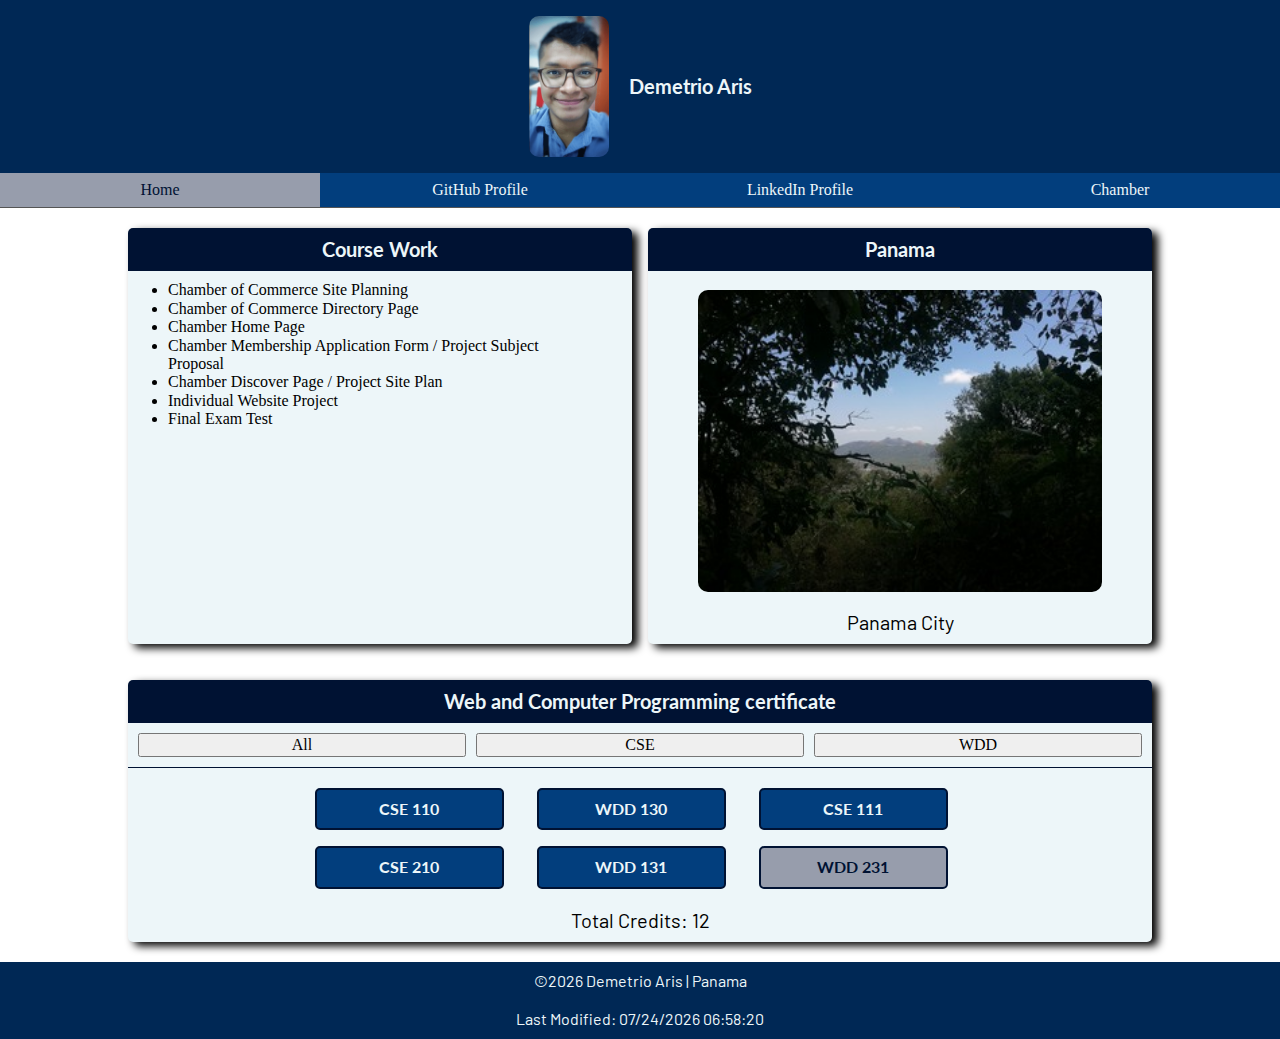
==== index.html @ 6ad93ae7 "Update index.html" ====
<!DOCTYPE html>
<html lang="en">

<head>
    <meta charset="UTF-8">
    <meta name="viewport" content="width=device-width, initial-scale=1.0">
    <meta name="description" content="Home page">
    <meta name="author" content="Demetrio Aris">
    <title>Home</title>
    <link rel="preconnect" href="https://fonts.googleapis.com">
    <link rel="preconnect" href="https://fonts.gstatic.com" crossorigin>
    <link href="https://fonts.googleapis.com/css2?family=Barlow&family=Lato&display=swap" rel="stylesheet">
    <link rel="stylesheet" href="styles/normalize.css">
    <link rel="stylesheet" href="styles/style-small.css">
    <link rel="stylesheet" href="styles/style-large.css">
    <script src="scripts/main.js" defer></script>
    <script src="scripts/courses.js" defer></script>

</head>

<body>
    <header>
        <img src="images/demetrio_photo-171px.png" alt="Demetrio Aris photo">
        <h1>Demetrio Aris</h1>
        <button id="menu"></button>
    </header>
    <nav>
        <ul>
            <li><a class="active" href="/index.html">Home</a></li>
            <li><a href="https://github.com/demetrioaris" target="_blank">GitHub Profile</a></li>
            <li><a href="https://www.linkedin.com/in/d-aris/" target="_blank">LinkedIn Profile</a></li>
            <li><a href="chamber/index1.html" target="_blank">Chamber</a></li>
        </ul>
    </nav>
    <main>
        <section class="courseWork-box">
            <h2>Course Work</h2>
            <ul>
                <li>Chamber of Commerce Site Planning</li>
                <li>Chamber of Commerce Directory Page</li>
                <li>Chamber Home Page</li>
                <li>Chamber Membership Application Form / Project Subject Proposal</li>
                <li>Chamber Discover Page / Project Site Plan
                </li>
                <li>Individual Website Project</li>
                <li>Final Exam Test</li>
            </ul>
        </section>
        <section class="country-box">
            <h2>Panama</h2>
            <picture>
                <source media="(min-width: 768px)" srcset="images/panamaCity_small.jpg">
                <source media="(min-width: 1024px)" srcset="images/panamaCity_mediun.png">

                <img src="images/panamaCity_small.jpg" alt="Panama" width="300" height="225">
            </picture>
            <p>Panama City</p>
        </section>
        <section class="certificate-box">
            <h2>Web and Computer Programming certificate</h2>
            <div class="boxButton">
                <button value="all">All</button>
                <button value="cse">CSE</button>
                <button value="wdd">WDD</button>
            </div>
            <div class="boxcertificate01 boxCourse"></div>
            <p id="totalCreditsCert01">Total Credits for Certificate 1: 0</p>
        </section>
    </main>
    <footer>
        <p>&copy;<span id="currentyear">Lorem</span></i> Demetrio Aris |
            Panama</p>
        <p id="lastModified">Lorem ipsum</p>
    </footer>
</body>

</html>
---- styles/style-small.css ----
:root {
    /*Breakpoint 
    --desktop-vw: 1200px;
    --laptop-vw: 1024px;
    --table-vw: 768px;
    --phone-vw: 480px;
    */

    /* CSS HEX */
    --true-blue: #0466c8ff;
    --sapphire: #0353a4ff;
    --yale-blue: #023e7dff;
    --oxford-blue: #002855ff;
    --oxford-blue-2: #001845ff;
    --oxford-blue-3: #001233ff;
    --delft-blue: #33415cff;
    --paynes-gray: #5c677dff;
    --slate-gray: #7d8597ff;
    --cool-gray: #979dacff;
    --alice-blue: #edf6f9ff;

    /* Text Colors */
    /* Headlines on a white background */
    --headline-color-on-white: var(--oxford-blue-3);
    /* Headlines on a colored background */
    --headline-color-on-color: var(--alice-blue);
    /* Paragraph text on a white background */
    --paragraph-color-on-white: var(--secondary-color);
    /* Paragraph text on a colored background */
    --paragraph-color-on-color: var(--accent3-color);

    --paragraph-background-color: var(--alice-blue);

    /* Navigation Colors */
    --nav-link-color: var(--oxford-blue-3);
    --nav-background-color: var(--cool-gray);
    --nav-hover-link-color: var(--oxford-blue-3);
    --nav-hover-background-color: var(--true-blue);

    --barlow-regular-font-family: "Barlow", sans-serif;
    --barlow-regular-font-weight: 400;
    --barlow-regular-font-style: normal;

    --lato-regular-font-family: "Lato", sans-serif;
    --lato-regular-font-weight: 400;
    --lato-regular-font-style: normal;

    --font-size-small: 16px;
    --font-size-base: 20px;
    --font-size-large: 24px;
}

h1,
h2,
h3,
h4,
h5 {
    font-family: var(--lato-regular-font-family);
}

p {
    font-family: var(--barlow-regular-font-family);
}

/*Header */
header,
footer {
    background-color: var(--oxford-blue);
    color: var(--alice-blue);
}

header {
    display: flex;
    align-items: center;
    justify-content: center;
}

header img {
    width: 80px;
    height: 141px;
    margin: 1rem 0;
    border-radius: 10px;
}

header h1 {
    margin-left: 20px;
    font-size: var(--font-size-base);
    font-weight: bold;
}

/* mobile **************************/
/*Hamburger menu*/

#menu {
    display: block;
    font-size: 40px;
    text-decoration: none;
    padding: 8px 12px;
    background-color: var(--oxford-blue);
    color: var(--alice-blue);
}

#menu {
    font-family: Roboto, sans-serif;
    position: absolute;
    top: 1.6rem;
    right: 1.5rem;
    cursor: pointer;
    border: 0;
}

#menu::before {
    content: "≡";
}

nav {
    background-color: var(--yale-blue);
}

nav ul {
    list-style-type: none;
    margin: 0;
    padding: 0;
}

nav li {
    display: none;
    border-bottom: 1px solid #555;
}

nav a {
    display: block;
    color: var(--alice-blue);
    text-align: center;
    padding: 8px 16px;
    text-decoration: none;
}

nav a:hover:not(.active) {
    background-color: var(--nav-hover-background-color);
    color: var(--nav-hover-link-color);
}

nav li:last-child {
    border-bottom: none;
}

nav a.active {
    background-color: var(--cool-gray);
    color: var(--nav-hover-link-color);
}

.open li {
    display: block;
}

#menu.open::before {
    content: "X";
}
/*Content*******************/
main {
    display: grid;
    grid-template-columns: repeat(auto-fill, minmax(15em, 1fr));
    grid-gap: 1em;
    margin: 20px;
}

main section {
    border-radius: 5px;
    box-shadow: 6px 4px 8px;
    margin: 10px auto;
    background-color: var(--paragraph-background-color);
    width: fit-content;
    text-align: center;
}

section h2 {
    background-color: var(--oxford-blue-3);
    color: var(--headline-color-on-color);
    margin: 0;
    border-radius: 5px 5px 0 0;
    font-size: var(--font-size-base);
    padding: 10px 0;
}

section ul {
    padding: 0 40px;
    margin: 10px 0;
}

section li {
    text-align: left;
    font-size: var(--font-size-small);
}

picture {
    padding: 10px;
    max-width: 300px;
}

section img {
    height: auto;
    width: 80%;
    display: block;
}

section img {
    border-radius: 10px;
    margin: 0 auto;
}

section p {
    font-size: var(--font-size-small);
    margin: 0 0 10px 0;
}

.boxcertificate01 {
    display: flex;
    justify-content: center;
    flex-wrap: wrap;
    gap: 10px;
    margin: 20px 0;
}

.boxButton {
    width: 100;
    display: flex;
    padding: 5px;
    border-bottom: 1px solid var(--oxford-blue-3);
}

.boxButton button {
    flex: 1 1 100%;
    margin: 5px;
}

.course {
    display: flex;
    align-items: center;
    justify-content: center;
}

.course {
    border: var(--oxford-blue-3) solid 2px;
    width: 80%;
    padding: 10px;
    border-radius: 5px;
}

.course h3 {
    font-size: var(--font-size-small);
    margin: 0;
    padding: 0;
}

.courseNoComplete {
    background-color: var(--cool-gray);
    color: var(--oxford-blue-3);
}

.courseComplete {
    background-color: var(--yale-blue);
    color: var(--alice-blue);
}

/*Footer */

footer p {
    margin: 0;
}
footer p {
    text-align: center;
    padding: 10px;
}

@media (min-width: 480px) {
    nav ul {
        display: flex;
    }

    nav ul li {
        display: block;
        flex: 1 1 100%;
    }

    #menu {
        display: none;
    }

    main {
        max-width: 768px;
        display: flex;
        flex-direction: row;
        flex-wrap: wrap;
        gap: 1em;
        margin: 10px auto;
    }

    main p {
        font-size: var(--font-size-base);
    }

    section {
        flex-basis: 15em;
        flex-grow: 1;
    }

    .boxcertificate01 {
        width: 650px;
        margin: 20px auto;
        display: grid;
        grid-template-columns: repeat(auto-fill, minmax(12em, 1fr));
        grid-gap: 1em;
    }

    .course {
        padding: 10px;
    }
}
---- styles/style-large.css ----
/* Larger Views ******************************/
@media (min-width: 1024px) {
    main {
        width: 80%;
        max-width: 1200px;
    }

    
}
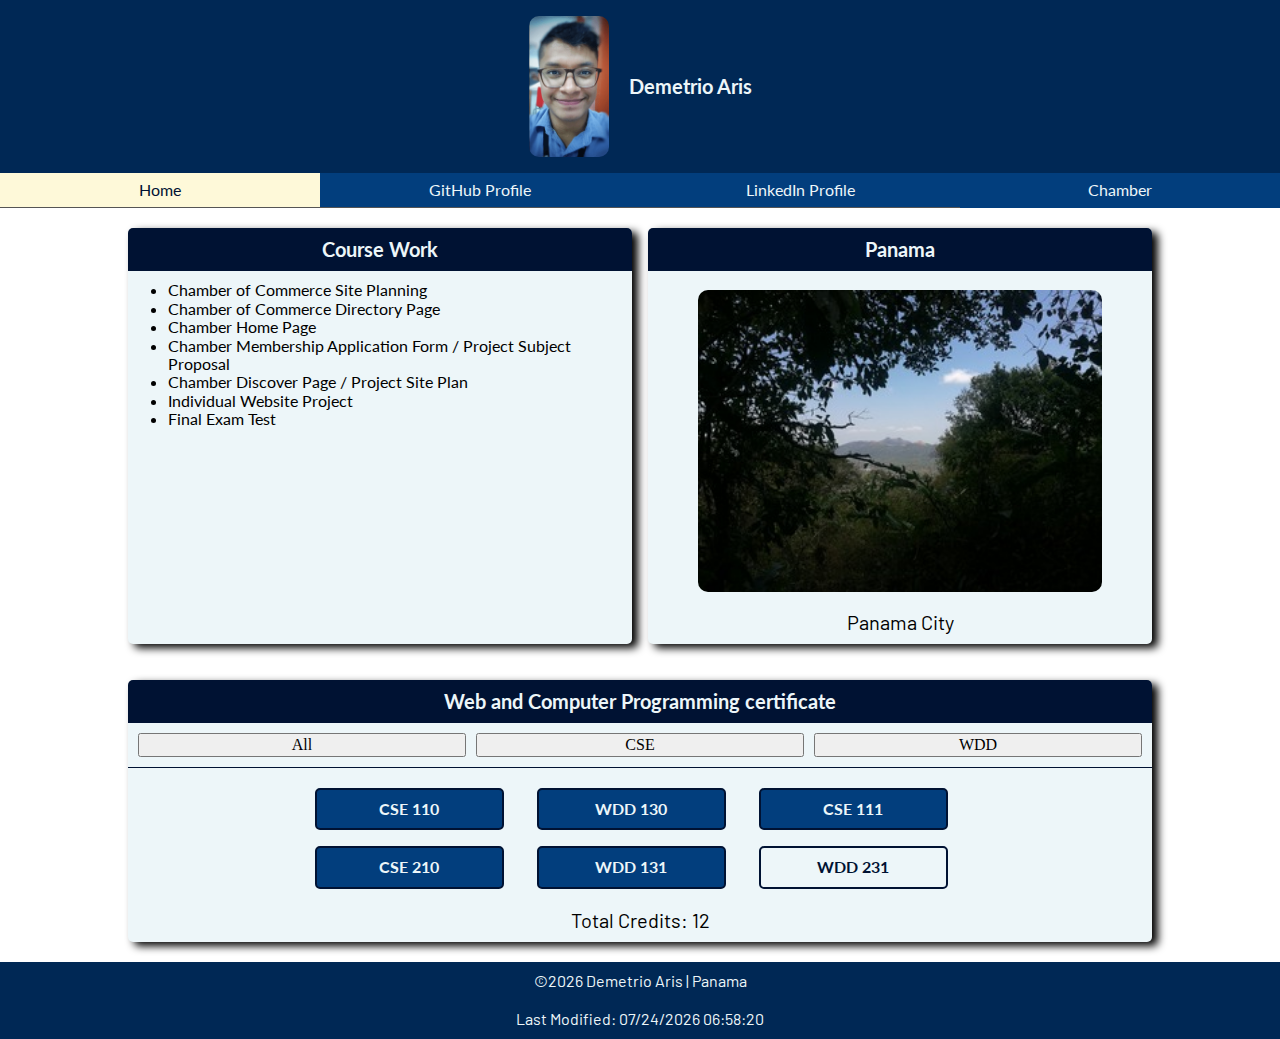
==== commit 642984e9: "updated" ====
--- a/index.html
+++ b/index.html
@@ -6,7 +6,15 @@
     <meta name="viewport" content="width=device-width, initial-scale=1.0">
     <meta name="description" content="Home page">
     <meta name="author" content="Demetrio Aris">
-    <title>Home</title>
+    <link rel="icon" href="images/favorite-favicon.ico">
+    <!--  Essential META Tags -->
+    <meta property="og:title" content="Home | Demetrio Aris">
+    <meta property="og:type" content="website" />
+    <meta property="og:image" content="images/panamaCity-card.jpg">
+    <meta property="og:url" content="https://demetrioaris.github.io/wdd231/index.html">
+    <meta name="twitter:card" content="summary_large_image">
+
+    <title>Home | Demetrio Aris</title>
     <link rel="preconnect" href="https://fonts.googleapis.com">
     <link rel="preconnect" href="https://fonts.gstatic.com" crossorigin>
     <link href="https://fonts.googleapis.com/css2?family=Barlow&family=Lato&display=swap" rel="stylesheet">
@@ -22,7 +30,7 @@
     <header>
         <img src="images/demetrio_photo-171px.png" alt="Demetrio Aris photo">
         <h1>Demetrio Aris</h1>
-        <button id="menu"></button>
+        <button id="menu" title="Menu"></button>
     </header>
     <nav>
         <ul>
@@ -59,19 +67,19 @@
         <section class="certificate-box">
             <h2>Web and Computer Programming certificate</h2>
             <div class="boxButton">
-                <button value="all">All</button>
-                <button value="cse">CSE</button>
-                <button value="wdd">WDD</button>
+                <button value="all" title="Filter button">All</button>
+                <button value="cse" title="Filter button">CSE</button>
+                <button value="wdd" title="Filter button">WDD</button>
             </div>
             <div class="boxcertificate01 boxCourse"></div>
             <p id="totalCreditsCert01">Total Credits for Certificate 1: 0</p>
         </section>
     </main>
     <footer>
-        <p>&copy;<span id="currentyear">Lorem</span></i> Demetrio Aris |
+        <p>&copy;<span id="currentyear">Lorem</span> Demetrio Aris |
             Panama</p>
         <p id="lastModified">Lorem ipsum</p>
     </footer>
 </body>
 
-</html>
+</html>--- a/styles/style-small.css
+++ b/styles/style-small.css
@@ -54,7 +54,8 @@
 h2,
 h3,
 h4,
-h5 {
+h5,
+li {
     font-family: var(--lato-regular-font-family);
 }
 
@@ -146,8 +147,8 @@
 }
 
 nav a.active {
-    background-color: var(--cool-gray);
-    color: var(--nav-hover-link-color);
+    background-color: #FEF9D9;
+    color: var(--oxford-blue-3);
 }
 
 .open li {
@@ -223,7 +224,6 @@
 }
 
 .boxButton {
-    width: 100;
     display: flex;
     padding: 5px;
     border-bottom: 1px solid var(--oxford-blue-3);
@@ -254,7 +254,7 @@
 }
 
 .courseNoComplete {
-    background-color: var(--cool-gray);
+    background-color: var( --alice-blue);
     color: var(--oxford-blue-3);
 }
 
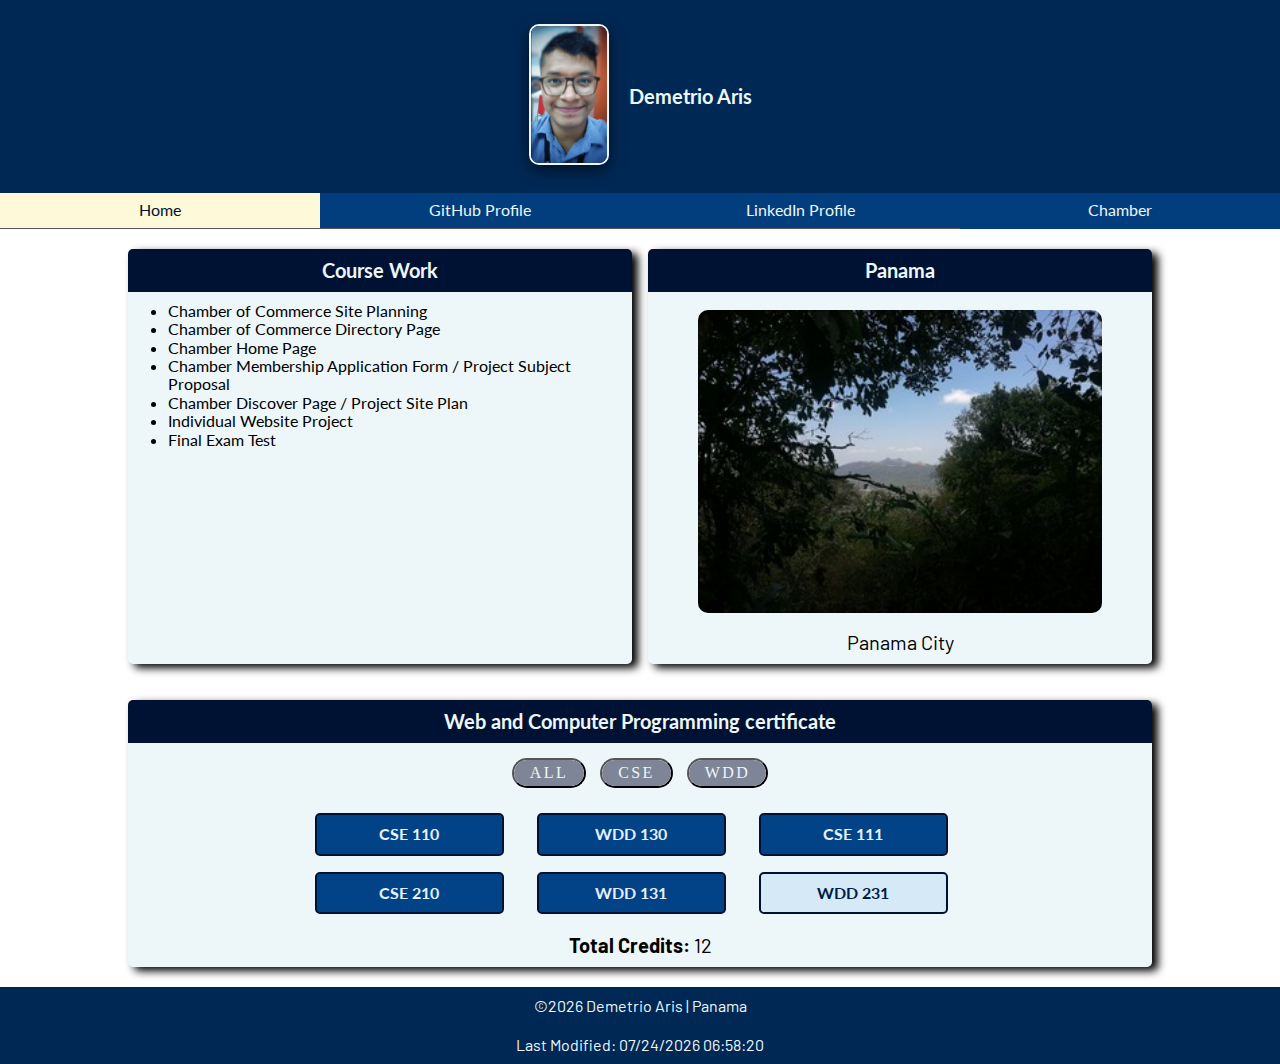
==== commit a6877c4e: "Week 4" ====
--- a/index.html
+++ b/index.html
@@ -28,7 +28,9 @@
 
 <body>
     <header>
-        <img src="images/demetrio_photo-171px.png" alt="Demetrio Aris photo">
+        <div class="contenedor">
+            <img class="avatar" src="images/demetrio_photo-171px.png" alt="Demetrio Aris photo">
+        </div>
         <h1>Demetrio Aris</h1>
         <button id="menu" title="Menu"></button>
     </header>
@@ -37,7 +39,7 @@
             <li><a class="active" href="/index.html">Home</a></li>
             <li><a href="https://github.com/demetrioaris" target="_blank">GitHub Profile</a></li>
             <li><a href="https://www.linkedin.com/in/d-aris/" target="_blank">LinkedIn Profile</a></li>
-            <li><a href="chamber/index1.html" target="_blank">Chamber</a></li>
+            <li><a href="chamber/index.html" target="_blank">Chamber</a></li>
         </ul>
     </nav>
     <main>
@@ -67,18 +69,21 @@
         <section class="certificate-box">
             <h2>Web and Computer Programming certificate</h2>
             <div class="boxButton">
-                <button value="all" title="Filter button">All</button>
-                <button value="cse" title="Filter button">CSE</button>
-                <button value="wdd" title="Filter button">WDD</button>
+                <button class="courseButton" value="all" title="Filter button">All</button>
+                <button class="courseButton" value="cse" title="Filter button">CSE</button>
+                <button class="courseButton" value="wdd" title="Filter button">WDD</button>
             </div>
             <div class="boxcertificate01 boxCourse"></div>
+            <dialog id="courses-details"></dialog>
             <p id="totalCreditsCert01">Total Credits for Certificate 1: 0</p>
         </section>
+
     </main>
     <footer>
         <p>&copy;<span id="currentyear">Lorem</span> Demetrio Aris |
             Panama</p>
         <p id="lastModified">Lorem ipsum</p>
+        
     </footer>
 </body>
 
--- a/styles/style-small.css
+++ b/styles/style-small.css
@@ -63,6 +63,11 @@
     font-family: var(--barlow-regular-font-family);
 }
 
+body {
+    display: flex;
+    flex-direction: column;
+}
+
 /*Header */
 header,
 footer {
@@ -76,11 +81,36 @@
     justify-content: center;
 }
 
-header img {
+@keyframes float {
+    0% {
+        box-shadow: 0 5px 15px 0px rgba(0, 0, 0, 0.6);
+        transform: translatey(0px);
+    }
+    50% {
+        box-shadow: 0 25px 15px 0px rgba(0, 0, 0, 0.2);
+        transform: translatey(-20px);
+    }
+    100% {
+        box-shadow: 0 5px 15px 0px rgba(0, 0, 0, 0.6);
+        transform: translatey(0px);
+    }
+}
+
+.avatar {
     width: 80px;
     height: 141px;
-    margin: 1rem 0;
+    box-sizing: border-box;
+    border: 2.5px var(--alice-blue) solid;
+    margin: 1.5rem 0;
     border-radius: 10px;
+    overflow: hidden;
+    box-shadow: 0 5px 15px 0px rgba(0, 0, 0, 0.6);
+    transform: translatey(0px);
+    animation: float 6s ease-in-out infinite;
+    img {
+        width: 100%;
+        height: auto;
+    }
 }
 
 header h1 {
@@ -147,7 +177,7 @@
 }
 
 nav a.active {
-    background-color: #FEF9D9;
+    background-color: #fef9d9;
     color: var(--oxford-blue-3);
 }
 
@@ -164,6 +194,7 @@
     grid-template-columns: repeat(auto-fill, minmax(15em, 1fr));
     grid-gap: 1em;
     margin: 20px;
+    flex: 1;
 }
 
 main section {
@@ -224,14 +255,55 @@
 }
 
 .boxButton {
-    display: flex;
-    padding: 5px;
-    border-bottom: 1px solid var(--oxford-blue-3);
-}
-
-.boxButton button {
+    padding-top: 10px;
+}
+
+.courseButton {
     flex: 1 1 100%;
     margin: 5px;
+}
+
+.courseButton {
+    display: inline-block;
+    padding: 0.25rem 1rem;
+    border-radius: 5rem;
+    color: var(--alice-blue);
+    text-transform: uppercase;
+    font-size: 1rem;
+    letter-spacing: 0.15rem;
+    transition: all 0.3s;
+    position: relative;
+    overflow: hidden;
+    z-index: 1;
+}
+.courseButton:after {
+    content: "";
+    position: absolute;
+    bottom: 0;
+    left: 0;
+    width: 100%;
+    height: 100%;
+    background-color: var(--slate-gray);
+    border-radius: 5rem;
+    z-index: -2;
+}
+.courseButton:before {
+    content: "";
+    position: absolute;
+    bottom: 0;
+    left: 0;
+    width: 0%;
+    height: 100%;
+    background-color: var(--alice-blue);
+    transition: all 0.3s;
+    border-radius: 5rem;
+    z-index: -1;
+}
+.courseButton:hover {
+    color: var(--oxford-blue-3);
+}
+.courseButton:hover:before {
+    width: 100%;
 }
 
 .course {
@@ -247,6 +319,11 @@
     border-radius: 5px;
 }
 
+.course {
+    transition: all 0.3s;
+    position: relative;
+}
+
 .course h3 {
     font-size: var(--font-size-small);
     margin: 0;
@@ -254,16 +331,85 @@
 }
 
 .courseNoComplete {
-    background-color: var( --alice-blue);
+    background-color: var(--alice-blue);
     color: var(--oxford-blue-3);
 }
 
 .courseComplete {
     background-color: var(--yale-blue);
-    color: var(--alice-blue);
+    color: white;
+}
+.course h3 {
+    transition: all 0.3s;
+}
+.course::before {
+    content: "";
+    position: absolute;
+    bottom: 0;
+    left: 0;
+    width: 100%;
+    height: 100%;
+    z-index: 1;
+    opacity: 0;
+    transition: all 0.3s;
+    border-top-width: 1px;
+    border-bottom-width: 1px;
+    border-top-style: solid;
+    border-bottom-style: solid;
+    border-top-color: rgba(0, 18, 51, 0.468);
+    border-bottom-color: rgba(0, 18, 51, 0.468);
+    transform: scale(0.1, 1);
+}
+.course:hover h3 {
+    letter-spacing: 2px;
+}
+.course:hover::before {
+    opacity: 1;
+    transform: scale(1, 1);
+}
+.course::after {
+    content: "";
+    position: absolute;
+    bottom: 0;
+    left: 0;
+    width: 100%;
+    height: 100%;
+    z-index: 1;
+    transition: all 0.5s;
+    background-color: rgba(8, 118, 227, 0.1);
+}
+.course:hover::after {
+    opacity: 0;
+    transform: scale(0.1, 1);
+}
+
+dialog {
+    border: 1px solid var(--oxford-blue-3);
+    border-radius: 0.25rem;
+    padding: 1rem;
+    background-color: var(--paragraph-background-color);
+    box-shadow: 0 0 3rem var(--oxford-blue-3);
+    width: 90%;
+    max-width: 600px;
+}
+
+::backdrop {
+    background-color: rgba(0, 0, 0, 0.5);
+}
+
+dialog button {
+    position: absolute;
+    top: 23px;
+    right: 23px;
+    padding: 0.5rem 1rem;
+    border: 1px solid var(--oxford-blue-3);
 }
 
 /*Footer */
+
+footer {
+    margin-top: auto;
+}
 
 footer p {
     margin: 0;
